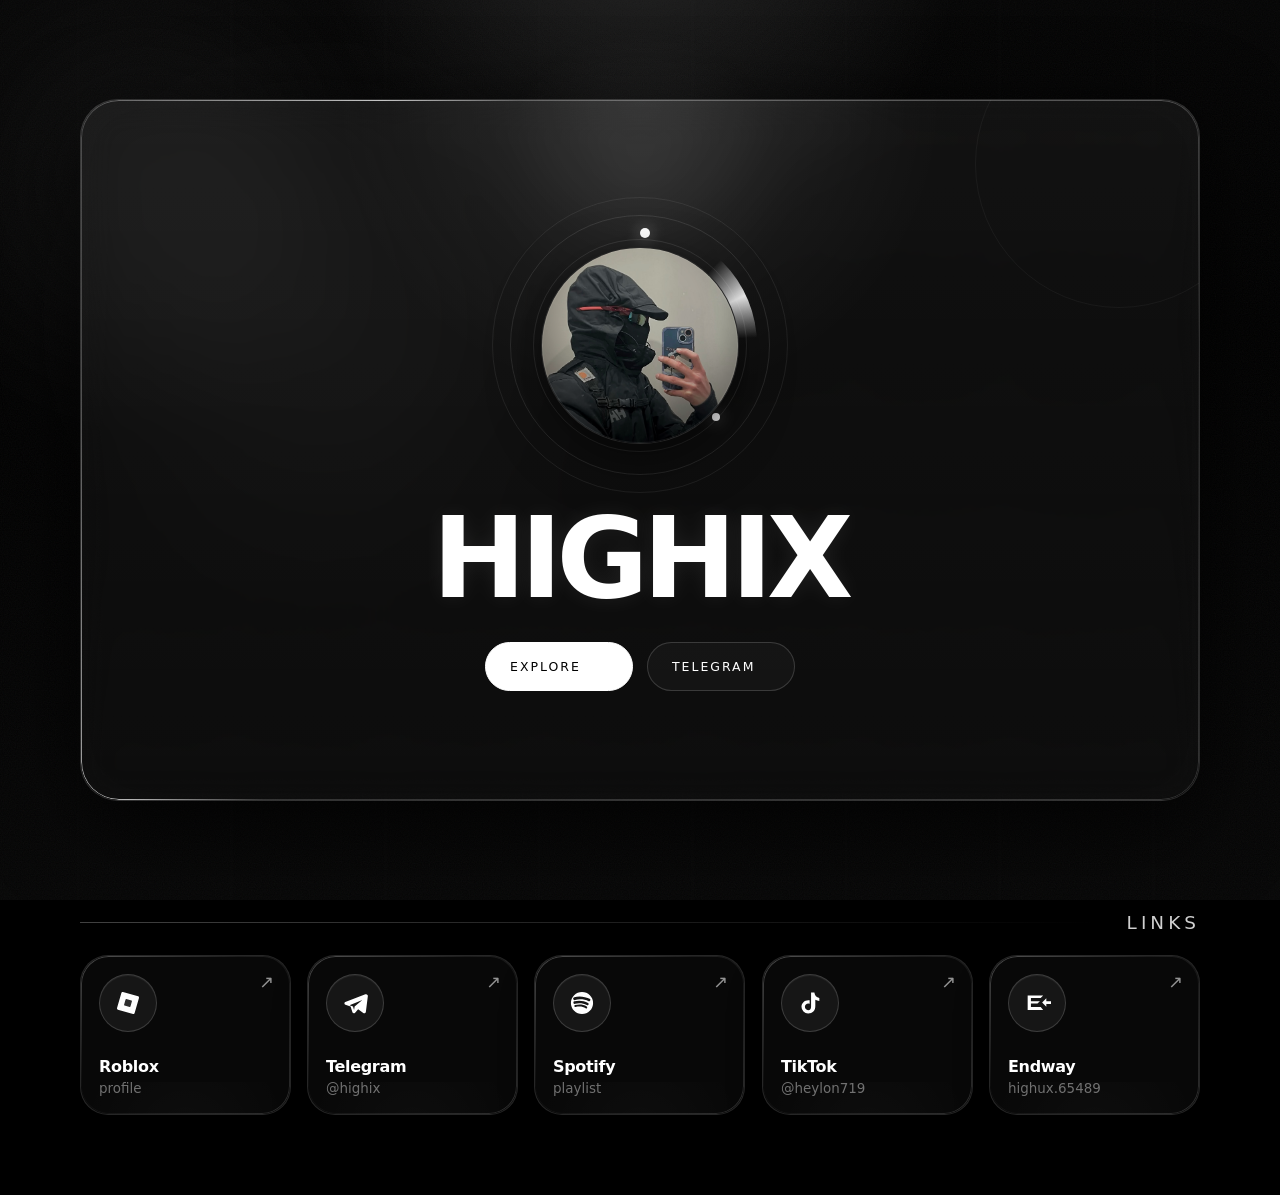
==== index.html @ 3734c79f "Add files via upload" ====
<!DOCTYPE html>
<html lang="ru">
<head>
  <meta charset="UTF-8" />
  <meta name="viewport" content="width=device-width, initial-scale=1.0" />
  <meta name="theme-color" content="#000000" />
  <title>HIGHIX</title>
  <link rel="preload" href="avatar.jpeg" as="image" />
  <link rel="preload" href="song.mp3" as="audio" />
  <link rel="stylesheet" href="style.css" />
</head>
<body>
  <div class="bg bg-base"></div>
  <div class="bg bg-grid"></div>
  <div class="bg bg-lines"></div>
  <div class="bg bg-glow glow-a"></div>
  <div class="bg bg-glow glow-b"></div>
  <div class="bg noise"></div>
  <div class="bg cursor-glow" id="cursorGlow"></div>

  <audio id="bgMusic" src="song.mp3" autoplay loop playsinline preload="auto"></audio>

  <main class="page">
    <section class="hero" id="top">
      <div class="hero-inner panel" id="heroPanel">
        <div class="avatar-stage">
          <span class="avatar-ring ring-1"></span>
          <span class="avatar-ring ring-2"></span>
          <span class="avatar-ring ring-3"></span>
          <span class="avatar-scan"></span>
          <div class="avatar-shell">
            <img src="avatar.jpeg" alt="HIGHIX" class="avatar" />
          </div>
        </div>

        <h1>HIGHIX</h1>

        <div class="hero-actions">
          <a class="hero-btn primary" href="#links">Explore</a>
          <a class="hero-btn" href="https://t.me/highix" target="_blank" rel="noopener noreferrer">Telegram</a>
        </div>

        <div class="hero-edge"></div>
      </div>
    </section>

    <section class="links-section" id="links">
      <div class="section-head">
        <span class="eyebrow"></span>
        <h2>Links</h2>
      </div>

      <div class="links-grid">
        <a class="link-card float-a" href="https://www.roblox.com/users/4583484745/profile?friendshipSourceType=PlayerSearch" target="_blank" rel="noopener noreferrer" aria-label="Roblox">
          <div class="link-bg"></div>
          <div class="link-icon-wrap">
            <svg viewBox="0 0 24 24" class="link-icon roblox" aria-hidden="true">
              <g transform="translate(12 12) rotate(16) translate(-12 -12)">
                <rect x="4.15" y="4.15" width="15.7" height="15.7" rx="1.1"></rect>
                <rect x="9.15" y="9.15" width="5.7" height="5.7" rx="0.55" class="cutout"></rect>
              </g>
            </svg>
          </div>
          <div class="link-meta">
            <span class="link-title">Roblox</span>
            <span class="link-sub">profile</span>
          </div>
          <span class="link-arrow">↗</span>
        </a>

        <a class="link-card float-b" href="https://t.me/highix" target="_blank" rel="noopener noreferrer" aria-label="Telegram">
          <div class="link-bg"></div>
          <div class="link-icon-wrap">
            <svg viewBox="0 0 24 24" class="link-icon" aria-hidden="true">
              <path d="M20.9 4.6 3.7 11.2c-1.1.4-1 2 .1 2.3l4.4 1.4 1.6 5c.3 1 1.6 1.2 2.3.4l2.6-3 4.4 3.3c.8.6 2 .2 2.2-.9L23 6.3c.3-1.2-1-2.2-2.1-1.7Zm-9.2 10.4-.5 3-.9-3-3-1 11-4.6-6.6 5.6Z"></path>
            </svg>
          </div>
          <div class="link-meta">
            <span class="link-title">Telegram</span>
            <span class="link-sub">@highix</span>
          </div>
          <span class="link-arrow">↗</span>
        </a>

        <a class="link-card float-c" href="https://open.spotify.com/playlist/4xqWidWkyCHpOJRkf791qq?si=KY25VsLETDek4jGYsFHvyg&pi=vi9usY9oTBCpC" target="_blank" rel="noopener noreferrer" aria-label="Spotify">
          <div class="link-bg"></div>
          <div class="link-icon-wrap">
            <svg viewBox="0 0 24 24" class="link-icon" aria-hidden="true">
              <path d="M12 2.5a9.5 9.5 0 1 0 0 19 9.5 9.5 0 0 0 0-19Zm4.36 13.68a.88.88 0 0 1-1.22.29c-2.34-1.43-5.28-1.76-8.74-.98a.88.88 0 0 1-.39-1.71c3.92-.89 7.28-.5 10.04 1.19.42.25.55.8.31 1.21Zm1.17-2.74a1.08 1.08 0 0 1-1.49.35c-2.68-1.65-6.78-2.12-9.95-1.15a1.08 1.08 0 1 1-.63-2.06c3.7-1.13 8.3-.59 11.71 1.5.5.31.66.98.36 1.36Zm.14-2.86c-3.2-1.9-8.47-2.08-11.52-1.14a1.29 1.29 0 1 1-.76-2.46c3.5-1.08 9.33-.87 13.6 1.66a1.29 1.29 0 0 1-1.32 1.94Z"></path>
            </svg>
          </div>
          <div class="link-meta">
            <span class="link-title">Spotify</span>
            <span class="link-sub">playlist</span>
          </div>
          <span class="link-arrow">↗</span>
        </a>

        <a class="link-card float-a" href="https://www.tiktok.com/@heylon719?_r=1&_t=ZG-93ROZ3lTeL2" target="_blank" rel="noopener noreferrer" aria-label="TikTok">
          <div class="link-bg"></div>
          <div class="link-icon-wrap">
            <svg viewBox="0 0 24 24" class="link-icon" aria-hidden="true">
              <path d="M15.74 3c.31 2.53 1.78 4.3 4.26 4.64v2.73a7.16 7.16 0 0 1-3.44-1.05v5.32c0 4.01-2.43 6.36-6.1 6.36A5.7 5.7 0 0 1 4.7 15.3c0-3.3 2.52-5.73 5.9-5.73.38 0 .76.03 1.09.12v2.92a3.68 3.68 0 0 0-1.07-.16c-1.72 0-3 1.2-3 2.84 0 1.58 1.13 2.86 2.77 2.86 1.88 0 2.53-1.28 2.53-3.19V3h2.82Z"></path>
            </svg>
          </div>
          <div class="link-meta">
            <span class="link-title">TikTok</span>
            <span class="link-sub">@heylon719</span>
          </div>
          <span class="link-arrow">↗</span>
        </a>

        <a class="link-card float-b" href="https://endway.org/members/highux.65489/" target="_blank" rel="noopener noreferrer" aria-label="Endway">
          <div class="link-bg"></div>
          <div class="link-icon-wrap">
            <svg viewBox="0 0 24 24" class="link-icon" aria-hidden="true">
              <path d="M4 5.5h13.3l-2.15 2.2H6.8v2.7h7.7l-2.1 2.1H6.8v3h8.35L17.3 18H4V5.5Zm12.4 6.1 3.6-3.6v2.45H24v2.3h-4v2.45l-3.6-3.6Z"></path>
            </svg>
          </div>
          <div class="link-meta">
            <span class="link-title">Endway</span>
            <span class="link-sub">highux.65489</span>
          </div>
          <span class="link-arrow">↗</span>
        </a>
      </div>
    </section>
  </main>

  <script src="script.js"></script>
</body>
</html>
---- style.css ----
:root {
  --bg: #000;
  --panel: rgba(255,255,255,0.035);
  --panel-2: rgba(255,255,255,0.05);
  --line: rgba(255,255,255,0.13);
  --line-strong: rgba(255,255,255,0.28);
  --text: #fff;
  --muted: rgba(255,255,255,0.65);
  --muted-2: rgba(255,255,255,0.42);
  --shadow: 0 25px 90px rgba(0,0,0,0.72);
  --ease: cubic-bezier(.2,.8,.2,1);
  --radius: 32px;
  --radius-pill: 999px;
}

* { box-sizing: border-box; margin: 0; padding: 0; }
html { scroll-behavior: smooth; }
body {
  min-height: 100vh;
  font-family: Inter, ui-sans-serif, system-ui, -apple-system, BlinkMacSystemFont, "Segoe UI", sans-serif;
  background: var(--bg);
  color: var(--text);
  overflow-x: hidden;
}

a { color: inherit; }

.bg { position: fixed; inset: 0; pointer-events: none; }
.bg-base {
  z-index: -10;
  background:
    radial-gradient(circle at 50% -10%, rgba(255,255,255,0.12), transparent 28%),
    linear-gradient(180deg, #030303 0%, #000 36%, #050505 100%);
}
.bg-grid {
  z-index: -9;
  opacity: .1;
  background-image:
    linear-gradient(rgba(255,255,255,.08) 1px, transparent 1px),
    linear-gradient(90deg, rgba(255,255,255,.08) 1px, transparent 1px);
  background-size: 72px 72px;
  mask-image: radial-gradient(circle at center, black 42%, transparent 92%);
  animation: gridMove 32s linear infinite;
}
.bg-lines {
  z-index: -8;
  opacity: .16;
  background:
    repeating-linear-gradient(90deg, transparent 0 6%, rgba(255,255,255,.05) 6% 6.2%, transparent 6.2% 12%),
    linear-gradient(180deg, transparent, rgba(255,255,255,.02), transparent);
  animation: linesDrift 18s linear infinite;
}
.bg-glow {
  z-index: -7;
  filter: blur(80px);
  opacity: .35;
}
.glow-a {
  width: 34rem;
  height: 34rem;
  top: -6rem;
  left: -8rem;
  background: radial-gradient(circle at center, rgba(255,255,255,.22), transparent 66%);
  animation: glowDriftA 15s ease-in-out infinite;
}
.glow-b {
  width: 40rem;
  height: 40rem;
  right: -10rem;
  bottom: -14rem;
  background: radial-gradient(circle at center, rgba(255,255,255,.15), transparent 70%);
  animation: glowDriftB 18s ease-in-out infinite;
}
.noise {
  z-index: -6;
  opacity: .05;
  background-image: url("data:image/svg+xml,%3Csvg xmlns='http://www.w3.org/2000/svg' width='160' height='160' viewBox='0 0 160 160'%3E%3Cfilter id='n'%3E%3CfeTurbulence type='fractalNoise' baseFrequency='0.85' numOctaves='2' stitchTiles='stitch'/%3E%3C/filter%3E%3Crect width='160' height='160' filter='url(%23n)'/%3E%3C/svg%3E");
  mix-blend-mode: screen;
}
.cursor-glow {
  z-index: -5;
  opacity: .42;
  background: radial-gradient(circle 220px at var(--x, 50%) var(--y, 20%), rgba(255,255,255,.16), transparent 70%);
}

.page { width: 100%; }

.panel {
  position: relative;
  background: linear-gradient(180deg, rgba(255,255,255,.05), rgba(255,255,255,.018));
  border: 1px solid var(--line);
  box-shadow: var(--shadow), inset 0 1px 0 rgba(255,255,255,.08), inset 0 0 60px rgba(255,255,255,.02);
  backdrop-filter: blur(18px);
  -webkit-backdrop-filter: blur(18px);
}

.hero {
  min-height: 100vh;
  display: flex;
  align-items: center;
  justify-content: center;
  padding: 28px 20px;
}
.hero-inner {
  width: min(1120px, 100%);
  min-height: 78vh;
  border-radius: 38px;
  display: flex;
  flex-direction: column;
  align-items: center;
  justify-content: center;
  gap: 30px;
  padding: 48px 28px 42px;
  overflow: hidden;
  isolation: isolate;
  transform-style: preserve-3d;
  transition: transform .28s var(--ease), box-shadow .28s var(--ease), border-color .28s var(--ease);
}
.hero-inner::before {
  content: "";
  position: absolute;
  inset: 0;
  border-radius: inherit;
  padding: 1px;
  background:
    linear-gradient(110deg, transparent, rgba(255,255,255,.65) 22%, transparent 32%),
    linear-gradient(180deg, rgba(255,255,255,.22), rgba(255,255,255,.03) 35%, rgba(255,255,255,.16));
  -webkit-mask: linear-gradient(#000 0 0) content-box, linear-gradient(#000 0 0);
  -webkit-mask-composite: xor;
  mask-composite: exclude;
  animation: frameSweep 7.5s linear infinite;
}
.hero-inner::after {
  content: "";
  position: absolute;
  inset: 0;
  border-radius: inherit;
  background: radial-gradient(circle at 50% 0%, rgba(255,255,255,.08), transparent 34%);
  z-index: -1;
}
.hero-edge {
  position: absolute;
  width: 18rem;
  height: 18rem;
  right: -4rem;
  top: -5rem;
  border-radius: 50%;
  border: 1px solid rgba(255,255,255,.08);
  opacity: .55;
}

.avatar-stage {
  position: relative;
  width: min(34vw, 260px);
  aspect-ratio: 1;
  display: grid;
  place-items: center;
}
.avatar-shell {
  width: 76%;
  height: 76%;
  border-radius: 50%;
  overflow: hidden;
  position: relative;
  z-index: 4;
  background: #050505;
  border: 1px solid rgba(255,255,255,.14);
  box-shadow: 0 18px 50px rgba(0,0,0,.56), inset 0 0 0 1px rgba(255,255,255,.04);
}
.avatar-shell::after {
  content: "";
  position: absolute;
  inset: 0;
  border-radius: 50%;
  box-shadow: inset 0 0 0 1px rgba(255,255,255,.08), inset 0 -32px 40px rgba(0,0,0,.38);
}
.avatar { width: 100%; height: 100%; object-fit: cover; display: block; }
.avatar-ring,
.avatar-scan {
  position: absolute;
  border-radius: 50%;
}
.avatar-ring { border: 1px solid rgba(255,255,255,.1); }
.ring-1 { inset: 0; animation: spin 15s linear infinite; }
.ring-2 { inset: 9%; animation: spinReverse 10s linear infinite; }
.ring-3 { inset: -7%; opacity: .7; animation: pulseRing 4s ease-in-out infinite; }
.ring-1::before,
.ring-2::before {
  content: "";
  position: absolute;
  width: 10px;
  height: 10px;
  border-radius: 50%;
  background: #fff;
  box-shadow: 0 0 16px rgba(255,255,255,.5);
}
.ring-1::before { left: 50%; top: 12px; }
.ring-2::before { right: 12%; bottom: 14%; width: 8px; height: 8px; }
.avatar-scan {
  inset: 5%;
  background: conic-gradient(from 0deg, transparent 0 12%, rgba(255,255,255,.95) 18%, transparent 24% 100%);
  filter: blur(.2px);
  animation: spin 13s linear infinite;
}

h1 {
  font-size: clamp(3rem, 9vw, 7rem);
  line-height: .95;
  letter-spacing: -.05em;
  text-align: center;
  text-shadow: 0 0 22px rgba(255,255,255,.08);
}

.hero-actions {
  display: flex;
  gap: 14px;
  flex-wrap: wrap;
  justify-content: center;
}
.hero-btn {
  position: relative;
  min-width: 148px;
  padding: 16px 24px;
  border-radius: var(--radius-pill);
  border: 1px solid rgba(255,255,255,.16);
  background: rgba(255,255,255,.03);
  color: #fff;
  text-decoration: none;
  text-transform: uppercase;
  letter-spacing: .16em;
  font-size: .78rem;
  overflow: hidden;
  transition: transform .25s var(--ease), background .25s var(--ease), border-color .25s var(--ease), box-shadow .25s var(--ease);
}
.hero-btn::before {
  content: "";
  position: absolute;
  inset: 0;
  transform: translateX(-105%);
  background: linear-gradient(90deg, transparent, rgba(255,255,255,.2), transparent);
  transition: transform .5s var(--ease);
}
.hero-btn:hover,
.hero-btn:focus-visible {
  transform: translateY(-4px);
  border-color: rgba(255,255,255,.32);
  background: rgba(255,255,255,.07);
  box-shadow: 0 16px 30px rgba(0,0,0,.28), inset 0 1px 0 rgba(255,255,255,.06);
}
.hero-btn:hover::before,
.hero-btn:focus-visible::before { transform: translateX(105%); }
.hero-btn.primary {
  background: #fff;
  color: #000;
  border-color: #fff;
}

.links-section {
  width: min(1120px, calc(100% - 40px));
  margin: 0 auto;
  padding: 12px 0 80px;
}
.section-head {
  display: flex;
  align-items: center;
  justify-content: space-between;
  gap: 12px;
  margin: 0 0 22px;
}
.eyebrow {
  flex: 1;
  height: 1px;
  background: linear-gradient(90deg, rgba(255,255,255,.26), transparent);
}
.section-head h2 {
  font-size: clamp(1rem, 2vw, 1.15rem);
  font-weight: 500;
  letter-spacing: .22em;
  text-transform: uppercase;
  color: rgba(255,255,255,.82);
}
.links-grid {
  display: grid;
  grid-template-columns: repeat(5, minmax(0, 1fr));
  gap: 16px;
}
.link-card {
  position: relative;
  min-height: 160px;
  padding: 18px;
  border-radius: 28px;
  border: 1px solid rgba(255,255,255,.12);
  background: rgba(255,255,255,.03);
  overflow: hidden;
  text-decoration: none;
  display: flex;
  flex-direction: column;
  justify-content: space-between;
  gap: 14px;
  box-shadow: 0 18px 36px rgba(0,0,0,.24), inset 0 1px 0 rgba(255,255,255,.06);
  transition: transform .28s var(--ease), border-color .28s var(--ease), box-shadow .28s var(--ease), background .28s var(--ease);
  transform-style: preserve-3d;
  will-change: transform;
}
.link-card::before {
  content: "";
  position: absolute;
  inset: 0;
  border-radius: inherit;
  padding: 1px;
  background: linear-gradient(140deg, rgba(255,255,255,.26), rgba(255,255,255,.02) 40%, rgba(255,255,255,.16));
  -webkit-mask: linear-gradient(#000 0 0) content-box, linear-gradient(#000 0 0);
  -webkit-mask-composite: xor;
  mask-composite: exclude;
}
.link-bg {
  position: absolute;
  inset: auto -20% -50% -20%;
  height: 70%;
  background: radial-gradient(circle at center, rgba(255,255,255,.14), transparent 68%);
  opacity: .18;
  transition: transform .35s var(--ease), opacity .35s var(--ease);
}
.link-icon-wrap {
  width: 58px;
  height: 58px;
  border-radius: 50%;
  display: grid;
  place-items: center;
  background: rgba(255,255,255,.06);
  border: 1px solid rgba(255,255,255,.16);
  box-shadow: inset 0 1px 0 rgba(255,255,255,.06);
  transition: transform .35s var(--ease), background .35s var(--ease), border-color .35s var(--ease);
}
.link-icon {
  width: 28px;
  height: 28px;
  fill: #fff;
  transition: transform .35s var(--ease), filter .35s var(--ease);
}
.roblox rect { fill: #fff; }
.roblox .cutout { fill: rgba(0,0,0,.82); }
.link-meta {
  display: grid;
  gap: 5px;
}
.link-title {
  font-size: 1rem;
  font-weight: 600;
  letter-spacing: -.02em;
}
.link-sub {
  font-size: .84rem;
  color: var(--muted-2);
  word-break: break-word;
}
.link-arrow {
  position: absolute;
  top: 16px;
  right: 16px;
  font-size: 1.1rem;
  color: rgba(255,255,255,.56);
  transform: translate3d(0,0,0);
  transition: transform .28s var(--ease), color .28s var(--ease);
}
.link-card:hover,
.link-card:focus-visible {
  transform: translateY(-8px) scale(1.016);
  border-color: rgba(255,255,255,.3);
  background: rgba(255,255,255,.06);
  box-shadow: 0 28px 60px rgba(0,0,0,.34), inset 0 1px 0 rgba(255,255,255,.08);
}
.link-card:hover .link-bg,
.link-card:focus-visible .link-bg {
  opacity: .36;
  transform: scale(1.12);
}
.link-card:hover .link-icon-wrap,
.link-card:focus-visible .link-icon-wrap {
  border-color: rgba(255,255,255,.3);
  background: rgba(255,255,255,.1);
  transform: translateY(-2px) scale(1.06);
}
.link-card:hover .link-icon,
.link-card:focus-visible .link-icon {
  transform: translateY(-2px) scale(1.07);
  filter: drop-shadow(0 0 14px rgba(255,255,255,.26));
}
.link-card:hover .link-arrow,
.link-card:focus-visible .link-arrow {
  transform: translate3d(4px, -4px, 0);
  color: #fff;
}

.float-a { animation: bobA 7s ease-in-out infinite; }
.float-b { animation: bobB 8s ease-in-out infinite; }
.float-c { animation: bobC 7.4s ease-in-out infinite; }

@keyframes spin { from { transform: rotate(0deg); } to { transform: rotate(360deg); } }
@keyframes spinReverse { from { transform: rotate(360deg); } to { transform: rotate(0deg); } }
@keyframes pulseRing {
  0%,100% { transform: scale(1); opacity: .55; }
  50% { transform: scale(1.03); opacity: .85; }
}
@keyframes frameSweep {
  0% { filter: brightness(.85); opacity: .6; }
  50% { filter: brightness(1.15); opacity: 1; }
  100% { filter: brightness(.85); opacity: .6; }
}
@keyframes gridMove { from { transform: translate3d(0,0,0); } to { transform: translate3d(-72px,-72px,0); } }
@keyframes linesDrift { from { transform: translateX(0); } to { transform: translateX(-70px); } }
@keyframes glowDriftA {
  0%,100% { transform: translate3d(0,0,0) scale(1); }
  50% { transform: translate3d(80px,40px,0) scale(1.08); }
}
@keyframes glowDriftB {
  0%,100% { transform: translate3d(0,0,0) scale(1); }
  50% { transform: translate3d(-90px,-60px,0) scale(1.08); }
}
@keyframes bobA { 0%,100% { transform: translateY(0); } 50% { transform: translateY(-5px); } }
@keyframes bobB { 0%,100% { transform: translateY(0); } 50% { transform: translateY(-6px); } }
@keyframes bobC { 0%,100% { transform: translateY(0); } 50% { transform: translateY(-4px); } }

@media (max-width: 1020px) {
  .links-grid { grid-template-columns: repeat(2, minmax(0, 1fr)); }
}
@media (max-width: 760px) {
  .hero-inner {
    min-height: 72vh;
    padding: 38px 18px 26px;
    border-radius: 30px;
  }
  .avatar-stage { width: min(62vw, 240px); }
  .links-section { width: min(1120px, calc(100% - 28px)); padding-bottom: 48px; }
  .section-head { margin-bottom: 16px; }
}
@media (max-width: 620px) {
  .hero { padding: 14px; }
  .hero-inner { gap: 24px; }
  .hero-actions { width: 100%; flex-direction: column; }
  .hero-btn { width: 100%; text-align: center; }
  .links-grid { grid-template-columns: 1fr; }
  .link-card { min-height: 132px; }
}
@media (prefers-reduced-motion: reduce) {
  *, *::before, *::after {
    animation-duration: .001ms !important;
    animation-iteration-count: 1 !important;
    transition-duration: .001ms !important;
    scroll-behavior: auto !important;
  }
}
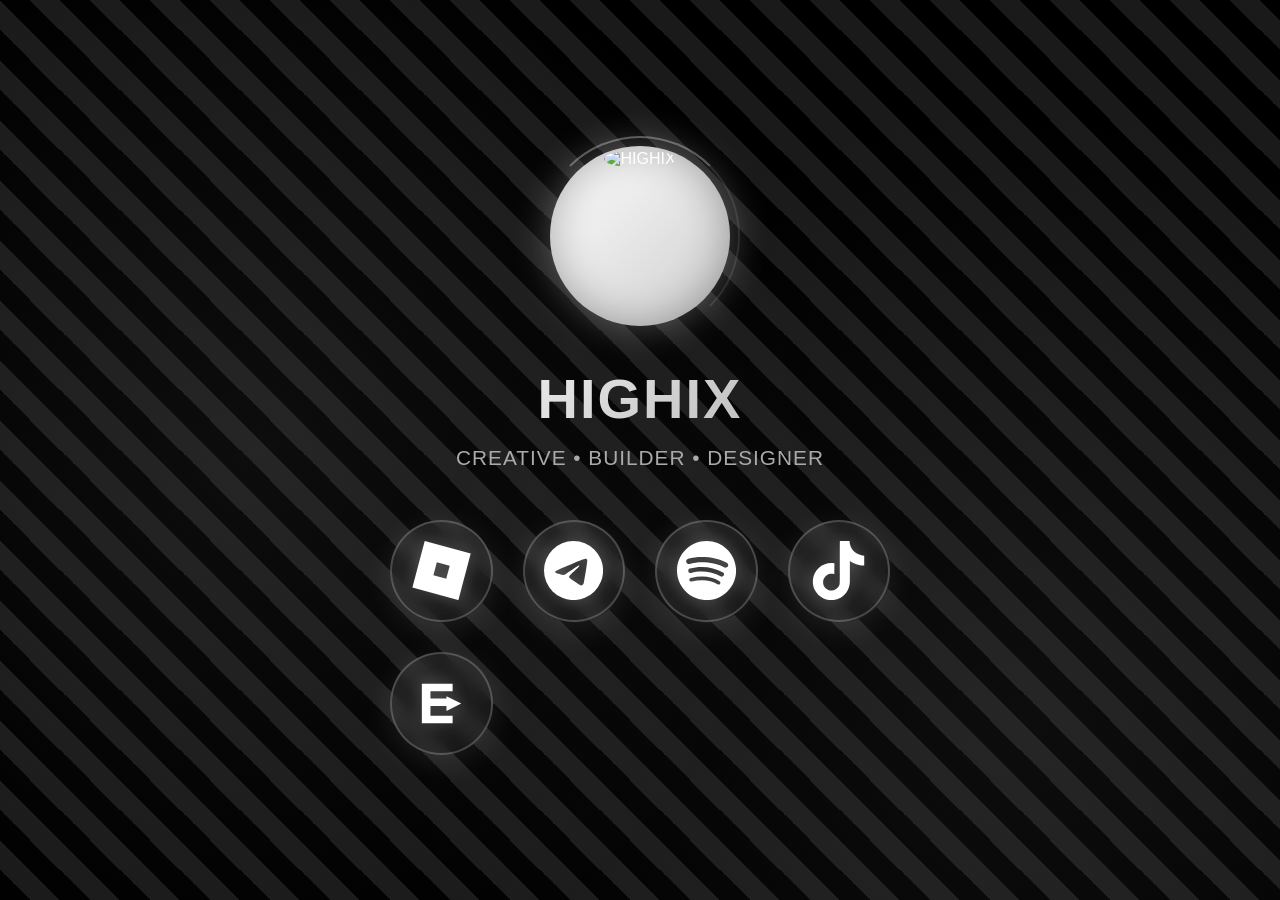
==== commit 856cbea6: "Rename index_audio_autoplay.html to index.html" ====
--- a/index.html
+++ b/index.html
@@ -1,132 +1,471 @@
 <!DOCTYPE html>
 <html lang="ru">
 <head>
-  <meta charset="UTF-8" />
-  <meta name="viewport" content="width=device-width, initial-scale=1.0" />
-  <meta name="theme-color" content="#000000" />
-  <title>HIGHIX</title>
-  <link rel="preload" href="avatar.jpeg" as="image" />
-  <link rel="preload" href="song.mp3" as="audio" />
-  <link rel="stylesheet" href="style.css" />
+    <meta charset="UTF-8">
+    <meta name="viewport" content="width=device-width, initial-scale=1.0">
+    <title>HIGHIX - Portfolio</title>
+    <style>
+        * {
+            margin: 0;
+            padding: 0;
+            box-sizing: border-box;
+        }
+
+        body {
+            font-family: 'Segoe UI', Tahoma, Geneva, Verdana, sans-serif;
+            overflow: hidden;
+            background: #000;
+            color: #fff;
+        }
+
+        /* Анимированный фон */
+        .animated-background {
+            position: fixed;
+            top: 0;
+            left: 0;
+            width: 100%;
+            height: 100%;
+            background: linear-gradient(45deg, #000 25%, #1a1a1a 25%, #1a1a1a 50%, #000 50%, #000 75%, #1a1a1a 75%, #1a1a1a);
+            background-size: 60px 60px;
+            animation: slide 20s linear infinite;
+            z-index: -1;
+        }
+
+        @keyframes slide {
+            0% {
+                background-position: 0 0;
+            }
+            100% {
+                background-position: 60px 60px;
+            }
+        }
+
+        /* Дополнительный слой для глубины */
+        .background-overlay {
+            position: fixed;
+            top: 0;
+            left: 0;
+            width: 100%;
+            height: 100%;
+            background: radial-gradient(circle at 20% 50%, rgba(255, 255, 255, 0.05) 0%, transparent 50%),
+                        radial-gradient(circle at 80% 80%, rgba(255, 255, 255, 0.05) 0%, transparent 50%);
+            pointer-events: none;
+            z-index: -1;
+            animation: float 15s ease-in-out infinite;
+        }
+
+        @keyframes float {
+            0%, 100% {
+                transform: translate(0, 0);
+            }
+            50% {
+                transform: translate(20px, -20px);
+            }
+        }
+
+        /* Контейнер страницы */
+        .container {
+            width: 100%;
+            height: 100vh;
+            display: flex;
+            flex-direction: column;
+            justify-content: center;
+            align-items: center;
+            padding: 20px;
+            overflow-y: auto;
+        }
+
+        /* Основной контент */
+        .content {
+            text-align: center;
+            z-index: 1;
+            animation: fadeIn 1s ease-in;
+        }
+
+        @keyframes fadeIn {
+            from {
+                opacity: 0;
+                transform: translateY(20px);
+            }
+            to {
+                opacity: 1;
+                transform: translateY(0);
+            }
+        }
+
+        /* Аватар в кружке */
+        .avatar-wrapper {
+            position: relative;
+            width: 180px;
+            height: 180px;
+            margin: 0 auto 40px;
+            animation: bounce 3s ease-in-out infinite;
+        }
+
+        @keyframes bounce {
+            0%, 100% {
+                transform: translateY(0);
+            }
+            50% {
+                transform: translateY(-20px);
+            }
+        }
+
+        .avatar-circle {
+            width: 100%;
+            height: 100%;
+            border-radius: 50%;
+            background: linear-gradient(135deg, #fff 0%, #ccc 100%);
+            padding: 4px;
+            position: relative;
+            overflow: hidden;
+            box-shadow: 0 0 40px rgba(255, 255, 255, 0.3),
+                        inset 0 0 40px rgba(0, 0, 0, 0.3);
+            animation: rotate 10s linear infinite;
+        }
+
+        @keyframes rotate {
+            0% {
+                transform: rotate(0deg);
+            }
+            100% {
+                transform: rotate(360deg);
+            }
+        }
+
+        .avatar-circle img {
+            width: 100%;
+            height: 100%;
+            border-radius: 50%;
+            object-fit: cover;
+            animation: counter-rotate 10s linear infinite;
+        }
+
+        @keyframes counter-rotate {
+            0% {
+                transform: rotate(0deg);
+            }
+            100% {
+                transform: rotate(-360deg);
+            }
+        }
+
+        /* Гало эффект вокруг аватара */
+        .avatar-wrapper::before {
+            content: '';
+            position: absolute;
+            top: -10px;
+            left: -10px;
+            right: -10px;
+            bottom: -10px;
+            border: 2px solid transparent;
+            border-radius: 50%;
+            border-top-color: rgba(255, 255, 255, 0.3);
+            border-right-color: rgba(255, 255, 255, 0.1);
+            animation: spin 4s linear infinite;
+        }
+
+        @keyframes spin {
+            0% {
+                transform: rotate(0deg);
+            }
+            100% {
+                transform: rotate(360deg);
+            }
+        }
+
+        /* Текст */
+        h1 {
+            font-size: clamp(2rem, 5vw, 3.5rem);
+            margin-bottom: 15px;
+            font-weight: 800;
+            letter-spacing: 2px;
+            background: linear-gradient(135deg, #fff 0%, #aaa 100%);
+            -webkit-background-clip: text;
+            -webkit-text-fill-color: transparent;
+            background-clip: text;
+            animation: slideInDown 1s ease-out 0.2s both;
+        }
+
+        .subtitle {
+            font-size: clamp(1rem, 3vw, 1.3rem);
+            color: #aaa;
+            margin-bottom: 50px;
+            font-weight: 300;
+            letter-spacing: 1px;
+            animation: slideInUp 1s ease-out 0.4s both;
+        }
+
+        @keyframes slideInDown {
+            from {
+                opacity: 0;
+                transform: translateY(-30px);
+            }
+            to {
+                opacity: 1;
+                transform: translateY(0);
+            }
+        }
+
+        @keyframes slideInUp {
+            from {
+                opacity: 0;
+                transform: translateY(30px);
+            }
+            to {
+                opacity: 1;
+                transform: translateY(0);
+            }
+        }
+
+        /* Сетка с социальными кнопками */
+        .social-grid {
+            display: grid;
+            grid-template-columns: repeat(auto-fit, minmax(80px, 1fr));
+            gap: 30px;
+            max-width: 500px;
+            margin: 40px auto 0;
+            animation: slideInUp 1s ease-out 0.6s both;
+        }
+
+        .social-button {
+            position: relative;
+            width: 100%;
+            aspect-ratio: 1;
+            cursor: pointer;
+            transition: all 0.3s ease;
+            animation: float 6s ease-in-out infinite;
+        }
+
+        .social-button:nth-child(1) { animation-delay: 0s; }
+        .social-button:nth-child(2) { animation-delay: 0.5s; }
+        .social-button:nth-child(3) { animation-delay: 1s; }
+        .social-button:nth-child(4) { animation-delay: 1.5s; }
+        .social-button:nth-child(5) { animation-delay: 2s; }
+
+        @keyframes float {
+            0%, 100% {
+                transform: translateY(0px);
+            }
+            50% {
+                transform: translateY(-15px);
+            }
+        }
+
+        .social-circle {
+            width: 100%;
+            height: 100%;
+            border-radius: 50%;
+            background: linear-gradient(135deg, rgba(255, 255, 255, 0.1) 0%, rgba(255, 255, 255, 0.05) 100%);
+            backdrop-filter: blur(10px);
+            border: 2px solid rgba(255, 255, 255, 0.2);
+            display: flex;
+            justify-content: center;
+            align-items: center;
+            transition: all 0.3s ease;
+            box-shadow: 0 8px 32px 0 rgba(255, 255, 255, 0.1);
+            position: relative;
+            overflow: hidden;
+        }
+
+        .social-circle::before {
+            content: '';
+            position: absolute;
+            top: 0;
+            left: -100%;
+            width: 100%;
+            height: 100%;
+            background: linear-gradient(90deg, transparent, rgba(255, 255, 255, 0.3), transparent);
+            transition: left 0.5s;
+        }
+
+        .social-button:hover .social-circle::before {
+            left: 100%;
+        }
+
+        .social-button:hover .social-circle {
+            background: linear-gradient(135deg, rgba(255, 255, 255, 0.2) 0%, rgba(255, 255, 255, 0.1) 100%);
+            border-color: rgba(255, 255, 255, 0.4);
+            box-shadow: 0 8px 32px 0 rgba(255, 255, 255, 0.2);
+            transform: scale(1.1);
+        }
+
+        svg {
+            width: 60%;
+            height: 60%;
+            filter: drop-shadow(0 0 8px rgba(255, 255, 255, 0.2));
+            transition: all 0.3s ease;
+        }
+
+        .social-button:hover svg {
+            filter: drop-shadow(0 0 15px rgba(255, 255, 255, 0.4));
+            transform: scale(1.1);
+        }
+
+        /* Мобильная адаптация */
+        @media (max-width: 768px) {
+            .container {
+                height: auto;
+                min-height: 100vh;
+                padding: 60px 20px;
+            }
+
+            .avatar-wrapper {
+                width: 140px;
+                height: 140px;
+                margin: 0 auto 30px;
+            }
+
+            h1 {
+                font-size: 2rem;
+                margin-bottom: 10px;
+            }
+
+            .subtitle {
+                font-size: 1rem;
+                margin-bottom: 40px;
+            }
+
+            .social-grid {
+                gap: 20px;
+                max-width: 100%;
+                grid-template-columns: repeat(auto-fit, minmax(70px, 1fr));
+                margin: 30px auto 0;
+            }
+        }
+
+        @media (max-width: 480px) {
+            .container {
+                padding: 40px 15px;
+            }
+
+            .avatar-wrapper {
+                width: 120px;
+                height: 120px;
+                margin: 0 auto 25px;
+            }
+
+            h1 {
+                font-size: 1.5rem;
+            }
+
+            .subtitle {
+                font-size: 0.9rem;
+                margin-bottom: 30px;
+            }
+
+            .social-grid {
+                gap: 15px;
+                grid-template-columns: repeat(auto-fit, minmax(60px, 1fr));
+            }
+        }
+
+        /* Скрытое аудио */
+        audio {
+            display: none;
+        }
+    </style>
 </head>
 <body>
-  <div class="bg bg-base"></div>
-  <div class="bg bg-grid"></div>
-  <div class="bg bg-lines"></div>
-  <div class="bg bg-glow glow-a"></div>
-  <div class="bg bg-glow glow-b"></div>
-  <div class="bg noise"></div>
-  <div class="bg cursor-glow" id="cursorGlow"></div>
-
-  <audio id="bgMusic" src="song.mp3" autoplay loop playsinline preload="auto"></audio>
-
-  <main class="page">
-    <section class="hero" id="top">
-      <div class="hero-inner panel" id="heroPanel">
-        <div class="avatar-stage">
-          <span class="avatar-ring ring-1"></span>
-          <span class="avatar-ring ring-2"></span>
-          <span class="avatar-ring ring-3"></span>
-          <span class="avatar-scan"></span>
-          <div class="avatar-shell">
-            <img src="avatar.jpeg" alt="HIGHIX" class="avatar" />
-          </div>
+    <div class="animated-background"></div>
+    <div class="background-overlay"></div>
+
+    <div class="container">
+        <div class="content">
+            <!-- Аватар -->
+            <div class="avatar-wrapper">
+                <div class="avatar-circle">
+                    <img src="ava.png" alt="HIGHIX">
+                </div>
+            </div>
+
+            <!-- Текст -->
+            <h1>HIGHIX</h1>
+            <p class="subtitle">CREATIVE • BUILDER • DESIGNER</p>
+
+            <!-- Социальные кнопки -->
+            <div class="social-grid">
+                <!-- Roblox -->
+                <a href="https://www.roblox.com/users/4583484745/profile?friendshipSourceType=PlayerSearch" 
+                   class="social-button" target="_blank" rel="noopener noreferrer">
+                    <div class="social-circle">
+                        <svg viewBox="0 0 24 24" fill="white" xmlns="http://www.w3.org/2000/svg" aria-hidden="true">
+                            <path d="M5.164 0L.16 18.928 18.836 24 23.84 5.072 5.164 0zm8.747 15.354l-5.219-1.417 1.399-5.29 5.22 1.418-1.4 5.29z"/>
+                        </svg>
+                    </div>
+                </a>
+
+                <!-- Telegram -->
+                <a href="https://t.me/highix" 
+                   class="social-button" target="_blank" rel="noopener noreferrer">
+                    <div class="social-circle">
+                        <svg viewBox="0 0 24 24" fill="white" xmlns="http://www.w3.org/2000/svg" aria-hidden="true">
+                            <path d="M11.944 0A12 12 0 0 0 0 12a12 12 0 0 0 12 12 12 12 0 0 0 12-12A12 12 0 0 0 12 0a12 12 0 0 0-.056 0zm4.962 7.224c.1-.002.321.023.465.14a.506.506 0 0 1 .171.325c.016.093.036.306.02.472-.18 1.898-.962 6.502-1.36 8.627-.168.9-.499 1.201-.82 1.23-.696.065-1.225-.46-1.9-.902-1.056-.693-1.653-1.124-2.678-1.8-1.185-.78-.417-1.21.258-1.91.177-.184 3.247-2.977 3.307-3.23.007-.032.014-.15-.056-.212s-.174-.041-.249-.024c-.106.024-1.793 1.14-5.061 3.345-.48.33-.913.49-1.302.481-.428-.008-1.252-.242-1.865-.44-.752-.244-1.349-.374-1.297-.789.027-.216.325-.437.893-.663 3.498-1.524 5.831-2.529 6.998-3.014 3.332-1.386 4.025-1.627 4.476-1.635z"/>
+                        </svg>
+                    </div>
+                </a>
+
+                <!-- Spotify -->
+                <a href="https://open.spotify.com/playlist/4xqWidWkyCHpOJRkf791qq?si=KY25VsLETDek4jGYsFHvyg&pi=vi9usY9oTBCpC" 
+                   class="social-button" target="_blank" rel="noopener noreferrer">
+                    <div class="social-circle">
+                        <svg viewBox="0 0 24 24" fill="white" xmlns="http://www.w3.org/2000/svg" aria-hidden="true">
+                            <path d="M12 0C5.4 0 0 5.4 0 12s5.4 12 12 12 12-5.4 12-12S18.66 0 12 0zm5.521 17.34c-.24.359-.66.48-1.021.24-2.82-1.74-6.36-2.101-10.561-1.141-.418.122-.779-.179-.899-.539-.12-.421.18-.78.54-.9 4.56-1.021 8.52-.6 11.64 1.32.42.18.479.659.301 1.02zm1.44-3.3c-.301.42-.841.6-1.262.3-3.239-1.98-8.159-2.58-11.939-1.38-.479.12-1.02-.12-1.14-.6-.12-.48.12-1.021.6-1.141C9.6 9.9 15 10.56 18.72 12.84c.359.181.54.78.24 1.2zm.12-3.36C15.24 8.4 8.82 8.16 5.16 9.301c-.6.179-1.2-.181-1.38-.721-.18-.601.18-1.2.72-1.381 4.26-1.26 11.28-1.02 15.721 1.621.539.3.719 1.02.419 1.56-.299.421-1.02.599-1.559.3z"/>
+                        </svg>
+                    </div>
+                </a>
+
+                <!-- TikTok -->
+                <a href="https://www.tiktok.com/@heylon719?_r=1&_t=ZG-93ROZ3lTeL2" 
+                   class="social-button" target="_blank" rel="noopener noreferrer">
+                    <div class="social-circle">
+                        <svg viewBox="0 0 24 24" fill="white" xmlns="http://www.w3.org/2000/svg" aria-hidden="true">
+                            <path d="M12.525.02c1.31-.02 2.61-.01 3.91-.02.08 1.53.63 3.09 1.75 4.17 1.12 1.11 2.7 1.62 4.24 1.79v4.03c-1.44-.05-2.89-.35-4.2-.97-.57-.26-1.1-.59-1.62-.93-.01 2.92.01 5.84-.02 8.75-.08 1.4-.54 2.79-1.35 3.94-1.31 1.92-3.58 3.17-5.91 3.21-1.43.08-2.86-.31-4.08-1.03-2.02-1.19-3.44-3.37-3.65-5.71-.02-.5-.03-1-.01-1.49.18-1.9 1.12-3.72 2.58-4.96 1.66-1.44 3.98-2.13 6.15-1.72.02 1.48-.04 2.96-.04 4.44-.99-.32-2.15-.23-3.02.37-.63.41-1.11 1.04-1.36 1.75-.21.51-.15 1.07-.14 1.61.24 1.64 1.82 3.02 3.5 2.87 1.12-.01 2.19-.66 2.77-1.61.19-.33.4-.67.41-1.06.1-1.79.06-3.57.07-5.36.01-4.03-.01-8.05.02-12.07z"/>
+                        </svg>
+                    </div>
+                </a>
+
+                <!-- Endway -->
+                <a href="https://endway.org/members/highux.65489/" 
+                   class="social-button" target="_blank" rel="noopener noreferrer">
+                    <div class="social-circle">
+                        <svg viewBox="0 0 24 24" fill="none" xmlns="http://www.w3.org/2000/svg" aria-hidden="true">
+                            <path d="M4 4h12.5v3H7.5v3h8v3h-8v4h9v3H4V4z" fill="white"/>
+                            <path d="M14 9l6 3-6 3v-2h-4v-2h4V9z" fill="white"/>
+                        </svg>
+                    </div>
+                </a>
+            </div>
         </div>
-
-        <h1>HIGHIX</h1>
-
-        <div class="hero-actions">
-          <a class="hero-btn primary" href="#links">Explore</a>
-          <a class="hero-btn" href="https://t.me/highix" target="_blank" rel="noopener noreferrer">Telegram</a>
-        </div>
-
-        <div class="hero-edge"></div>
-      </div>
-    </section>
-
-    <section class="links-section" id="links">
-      <div class="section-head">
-        <span class="eyebrow"></span>
-        <h2>Links</h2>
-      </div>
-
-      <div class="links-grid">
-        <a class="link-card float-a" href="https://www.roblox.com/users/4583484745/profile?friendshipSourceType=PlayerSearch" target="_blank" rel="noopener noreferrer" aria-label="Roblox">
-          <div class="link-bg"></div>
-          <div class="link-icon-wrap">
-            <svg viewBox="0 0 24 24" class="link-icon roblox" aria-hidden="true">
-              <g transform="translate(12 12) rotate(16) translate(-12 -12)">
-                <rect x="4.15" y="4.15" width="15.7" height="15.7" rx="1.1"></rect>
-                <rect x="9.15" y="9.15" width="5.7" height="5.7" rx="0.55" class="cutout"></rect>
-              </g>
-            </svg>
-          </div>
-          <div class="link-meta">
-            <span class="link-title">Roblox</span>
-            <span class="link-sub">profile</span>
-          </div>
-          <span class="link-arrow">↗</span>
-        </a>
-
-        <a class="link-card float-b" href="https://t.me/highix" target="_blank" rel="noopener noreferrer" aria-label="Telegram">
-          <div class="link-bg"></div>
-          <div class="link-icon-wrap">
-            <svg viewBox="0 0 24 24" class="link-icon" aria-hidden="true">
-              <path d="M20.9 4.6 3.7 11.2c-1.1.4-1 2 .1 2.3l4.4 1.4 1.6 5c.3 1 1.6 1.2 2.3.4l2.6-3 4.4 3.3c.8.6 2 .2 2.2-.9L23 6.3c.3-1.2-1-2.2-2.1-1.7Zm-9.2 10.4-.5 3-.9-3-3-1 11-4.6-6.6 5.6Z"></path>
-            </svg>
-          </div>
-          <div class="link-meta">
-            <span class="link-title">Telegram</span>
-            <span class="link-sub">@highix</span>
-          </div>
-          <span class="link-arrow">↗</span>
-        </a>
-
-        <a class="link-card float-c" href="https://open.spotify.com/playlist/4xqWidWkyCHpOJRkf791qq?si=KY25VsLETDek4jGYsFHvyg&pi=vi9usY9oTBCpC" target="_blank" rel="noopener noreferrer" aria-label="Spotify">
-          <div class="link-bg"></div>
-          <div class="link-icon-wrap">
-            <svg viewBox="0 0 24 24" class="link-icon" aria-hidden="true">
-              <path d="M12 2.5a9.5 9.5 0 1 0 0 19 9.5 9.5 0 0 0 0-19Zm4.36 13.68a.88.88 0 0 1-1.22.29c-2.34-1.43-5.28-1.76-8.74-.98a.88.88 0 0 1-.39-1.71c3.92-.89 7.28-.5 10.04 1.19.42.25.55.8.31 1.21Zm1.17-2.74a1.08 1.08 0 0 1-1.49.35c-2.68-1.65-6.78-2.12-9.95-1.15a1.08 1.08 0 1 1-.63-2.06c3.7-1.13 8.3-.59 11.71 1.5.5.31.66.98.36 1.36Zm.14-2.86c-3.2-1.9-8.47-2.08-11.52-1.14a1.29 1.29 0 1 1-.76-2.46c3.5-1.08 9.33-.87 13.6 1.66a1.29 1.29 0 0 1-1.32 1.94Z"></path>
-            </svg>
-          </div>
-          <div class="link-meta">
-            <span class="link-title">Spotify</span>
-            <span class="link-sub">playlist</span>
-          </div>
-          <span class="link-arrow">↗</span>
-        </a>
-
-        <a class="link-card float-a" href="https://www.tiktok.com/@heylon719?_r=1&_t=ZG-93ROZ3lTeL2" target="_blank" rel="noopener noreferrer" aria-label="TikTok">
-          <div class="link-bg"></div>
-          <div class="link-icon-wrap">
-            <svg viewBox="0 0 24 24" class="link-icon" aria-hidden="true">
-              <path d="M15.74 3c.31 2.53 1.78 4.3 4.26 4.64v2.73a7.16 7.16 0 0 1-3.44-1.05v5.32c0 4.01-2.43 6.36-6.1 6.36A5.7 5.7 0 0 1 4.7 15.3c0-3.3 2.52-5.73 5.9-5.73.38 0 .76.03 1.09.12v2.92a3.68 3.68 0 0 0-1.07-.16c-1.72 0-3 1.2-3 2.84 0 1.58 1.13 2.86 2.77 2.86 1.88 0 2.53-1.28 2.53-3.19V3h2.82Z"></path>
-            </svg>
-          </div>
-          <div class="link-meta">
-            <span class="link-title">TikTok</span>
-            <span class="link-sub">@heylon719</span>
-          </div>
-          <span class="link-arrow">↗</span>
-        </a>
-
-        <a class="link-card float-b" href="https://endway.org/members/highux.65489/" target="_blank" rel="noopener noreferrer" aria-label="Endway">
-          <div class="link-bg"></div>
-          <div class="link-icon-wrap">
-            <svg viewBox="0 0 24 24" class="link-icon" aria-hidden="true">
-              <path d="M4 5.5h13.3l-2.15 2.2H6.8v2.7h7.7l-2.1 2.1H6.8v3h8.35L17.3 18H4V5.5Zm12.4 6.1 3.6-3.6v2.45H24v2.3h-4v2.45l-3.6-3.6Z"></path>
-            </svg>
-          </div>
-          <div class="link-meta">
-            <span class="link-title">Endway</span>
-            <span class="link-sub">highux.65489</span>
-          </div>
-          <span class="link-arrow">↗</span>
-        </a>
-      </div>
-    </section>
-  </main>
-
-  <script src="script.js"></script>
+    </div>
+    <!-- Скрытая музыка -->
+    <audio id="bgMusic" autoplay loop preload="auto" playsinline>
+        <source src="song.mp3" type="audio/mpeg">
+    </audio>
+
+    <script>
+        const audio = document.getElementById('bgMusic');
+
+        // Скрытый автозапуск song.mp3 из той же папки, где лежит HTML
+        audio.volume = 0.3;
+        audio.play().catch(() => {});
+
+        const startMusic = () => {
+            audio.play().catch(() => {});
+        };
+
+        document.addEventListener('click', startMusic, { once: true });
+        document.addEventListener('touchstart', startMusic, { once: true });
+        document.addEventListener('keydown', startMusic, { once: true });
+
+        // Паралакс эффект при движении мыши
+        document.addEventListener('mousemove', (e) => {
+            const x = e.clientX / window.innerWidth;
+            const y = e.clientY / window.innerHeight;
+            const overlay = document.querySelector('.background-overlay');
+            overlay.style.background = `radial-gradient(circle at ${20 + x * 10}% ${50 + y * 10}%, rgba(255, 255, 255, 0.05) 0%, transparent 50%),
+                                        radial-gradient(circle at ${80 - x * 10}% ${80 - y * 10}%, rgba(255, 255, 255, 0.05) 0%, transparent 50%)`;
+        });
+    </script>
 </body>
 </html>
